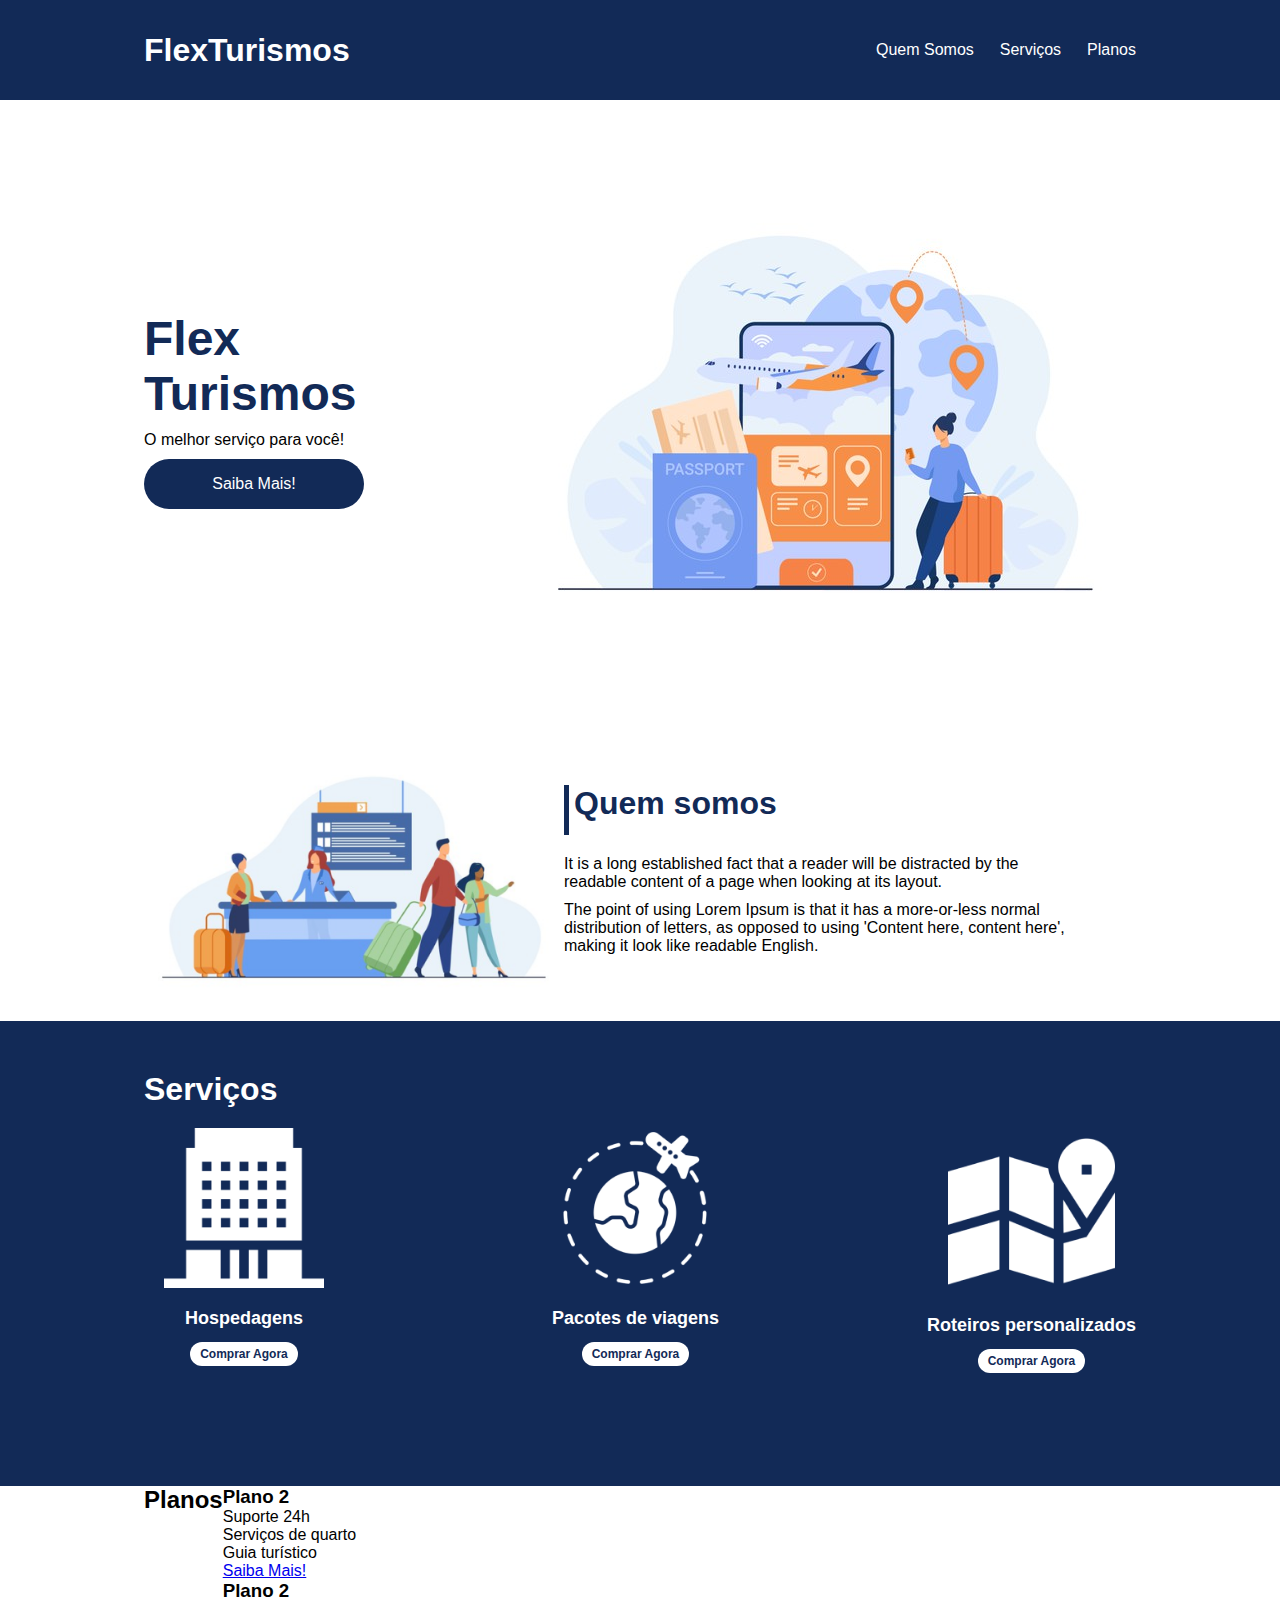
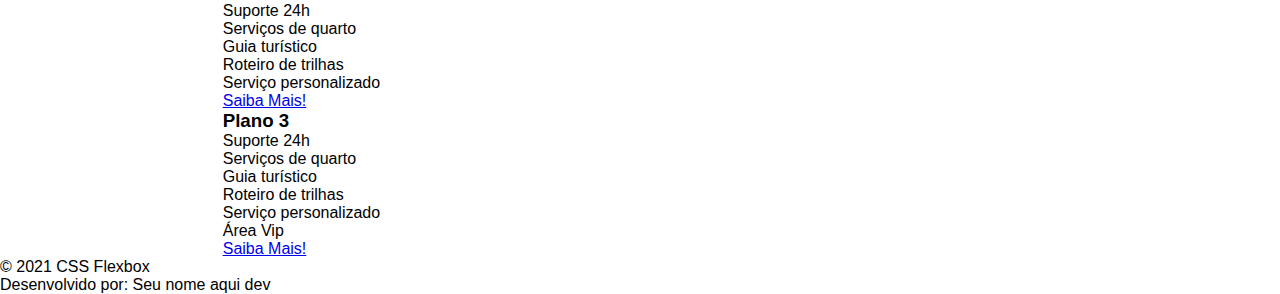
==== posicionando-elementos-com-flexbox-em-css/flex-projeto/index.html @ ca89fa36 "início da atividade prática flex-box" ====
<!DOCTYPE html>
<html lang="pt-br">
<head>
    <meta charset="UTF-8">
    <meta name="viewport" content="width=device-width, initial-scale=1.0">
    <title>Flex Turismos</title>
    <link rel="stylesheet" href="./style.css">
</head>
<body>
    <header>
        <div class="flex-container menu">
            <div><h1>FlexTurismos</h1></div>
            <ul class="list-itens">
                <li><a href="#quem-somos">Quem Somos</a></li>
                <li><a href="#servicos">Serviços</a></li>
                <li><a href="#planos">Planos</a></li>
        </div>
        </ul>
    </header>

    <div class="flex-container apresentacao">
        <div class="texto-apresentacao">
            <h1>Flex <br>Turismos</h1>
            <p>O melhor serviço para você!</p>
            <a href="">Saiba Mais!</a>
        </div>

        <div>
            <div><img src="./images/0-main.png" alt="banner de apresentação"></div>
        </div>
    </div>

    <div class="flex-container" id="quem-somos">
        <div>
            <h2>Quem somos</h2>
            <p>It is a long established fact that a reader will be distracted by the readable content of a page when looking at its layout. </p>
            <p>The point of using Lorem Ipsum is that it has a more-or-less normal distribution of letters, as opposed to using 'Content here, content here', making it look like readable English.</p>
        </div>

        <div>
            <img src="./images/1-quem-somos.png" alt="balcão de atendimento">
        </div>
    </div>

    <div class="container-externo">
        <div class="flex-container" id="servicos">
            <div>
                <h2>Serviços</h2>
            </div>

            <div class="list-servicos">
                <div class="item-servico">
                    <div><img src="./images/icon-2.png" alt="hospedagens"></div>
                    <p>Hospedagens</p>
                    <a href="#">Comprar Agora</a>
                </div>

                <div class="item-servico">
                    <div><img src="./images/icon-1.png" alt="pacote de viagens"></div>
                    <p>Pacotes de viagens</p>
                    <a href="#">Comprar Agora</a>
                </div>

                <div class="item-servico">
                    <div><img src="./images/icon-3.png" alt="roteiros personalizados"></div>
                    <p>Roteiros personalizados</p>
                    <a href="#">Comprar Agora</a>
                </div>

            </div>
        </div>
    </div>

    <div class="flex-container" id="planos">
        <div><h2>Planos</h2></div>

        <div class="list-planos">
            <div class="item-plano">
                <h3>Plano 2</h3>
                <ul>
                    <li>Suporte 24h</li>
                    <li>Serviços de quarto</li>
                    <li>Guia turístico</li>
                </ul>
                <a href="#">Saiba Mais!</a>
            </div>

            <div class="item-plano">
                <h3>Plano 2</h3>
                <ul>
                    <li>Suporte 24h</li>
                    <li>Serviços de quarto</li>
                    <li>Guia turístico</li>
                    <li>Roteiro de trilhas</li>
                    <li>Serviço personalizado</li>
                </ul>
                <a href="#">Saiba Mais!</a>
            </div>

            <div class="item-plano">
                <h3>Plano 3</h3>
                <ul>
                    <li>Suporte 24h</li>
                    <li>Serviços de quarto</li>
                    <li>Guia turístico</li>
                    <li>Roteiro de trilhas</li>
                    <li>Serviço personalizado</li>
                    <li>Área Vip</li>
                </ul>
                <a href="#">Saiba Mais!</a>
            </div>
        </div>
    </div>

    <footer>
        <p>&copy; 2021 CSS Flexbox</p>
        <p>Desenvolvido por: Seu nome aqui dev</p>
    </footer>
</body>
</html>
---- posicionando-elementos-com-flexbox-em-css/flex-projeto/style.css ----
*{
    margin: 0;
    padding: 0;
    font-family: 'Open Sans', sans-serif;
}

ul{
    list-style: none;
    margin: 0;
    padding: 0;
}

ul li a{
    text-decoration: none;
}

div img{
    display: block;
    width: 100%;
}

.flex-container{
    display: flex;
    max-width: 992px;
    margin: auto;
    width: 100%;
}

header{
    background-color: #122A57;
    height: 100px;
    display: flex;
    align-items: center;
    color: #fff;
}

header .list-itens{
    display: flex;
    max-width: 260px;
    width: 100%;
    justify-content: space-between;
    align-items: center;
}

.list-itens li a{
    color: #fff;
}

header .menu{
    justify-content: space-between;
}

.apresentacao{
    height: 70vh;
    align-items: center;
    justify-content: space-between;
}

.texto-apresentacao{
    min-height: 200px;
}

.texto-apresentacao h1{
    color: #122A57;
    font-size: 48px;
    margin-bottom: 10px;
}

.texto-apresentacao a{
    background-color: #122A57;
    color: #fff;
    text-align: center;
    border-radius: 30px;
    width: 220px;
    display: block;
    text-decoration: none;
    height: 50px;
    line-height: 50px;
    margin-top: 10px;
    margin-bottom: 10px;
}

#quem-somos{
    flex-direction: row-reverse;
    align-items: center;
    justify-content: space-between;
}

#quem-somos h2{
    font-size: 32px;
    color: #122A57;
    display: flex;
    margin-bottom: 20px;
}

#quem-somos h2::before{
    content: "";
    height: 50px;
    width: 5px;
    margin-right: 5px;
    background-color: #122A57;
    position: relative;
}

#quem-somos p{
    margin-bottom: 10px;
    width: 90%;
}

#quem-somos img{
    min-width: 420px;
}

.container-externo{
    background-color: #122A57;
    width: 100%;
}

#servicos{
    flex-direction: column;
    padding: 100px 0;
    padding-top: 50px;
    padding-bottom: 100px;
}

#servicos h2{
    color: #fff;
    font-size: 32px;
    margin-bottom: 20px;
}

.list-servicos{
    display: flex;
    justify-content: space-between;
}

.list-servicos .item-servico{
    text-align: center;
}

.item-servico a{
    width: 220px;
    background-color: #fff;
    border-radius: 30px;
    height: 50px;
    text-align: center;
    margin-top: 20px;
    line-height: 50px;
    padding: 5px 10px;
    text-decoration: none;
    color: #122A57;
    font-size: 12px;
    font-weight: 700;
}

.item-servico p{
    font-weight: 700;
    font-size: 18px;
    color: #fff;
    margin-top: 20px;
}

.item-servico img{
    width: 80%;
    margin: auto;
}
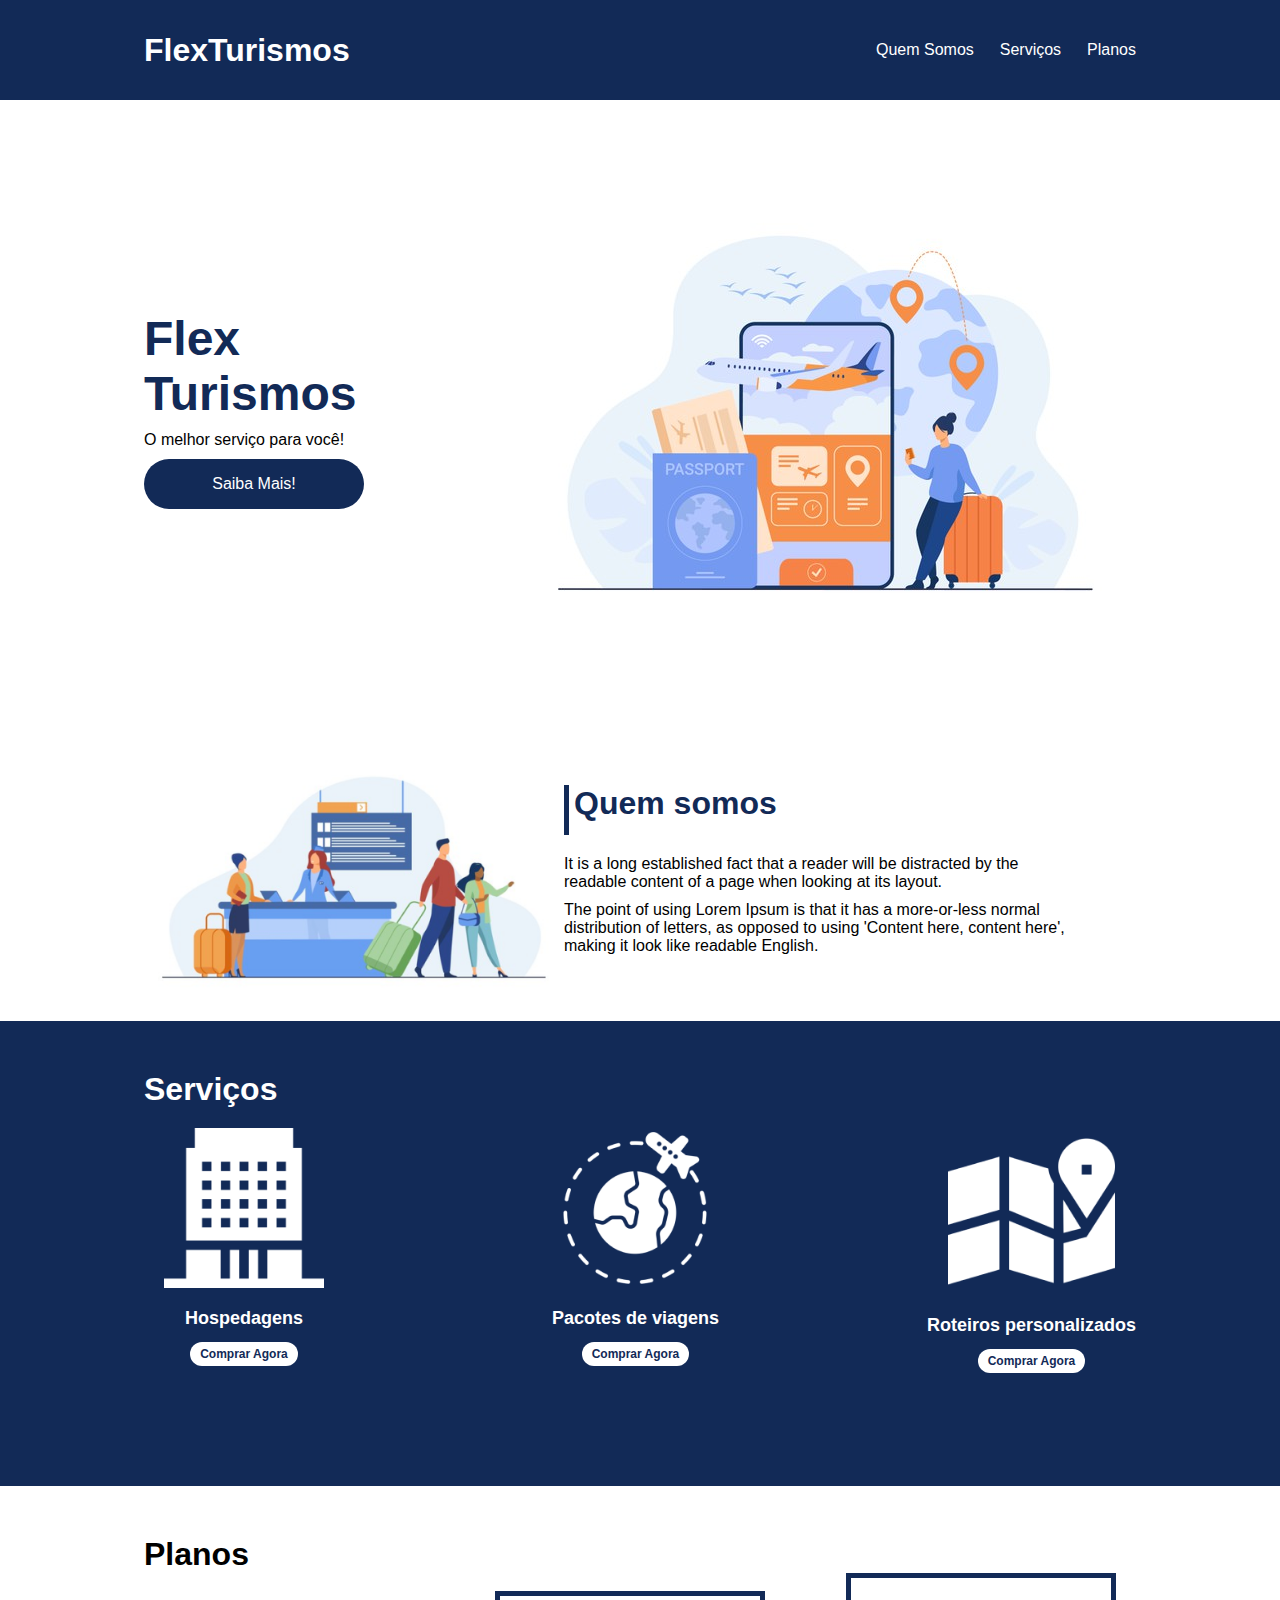
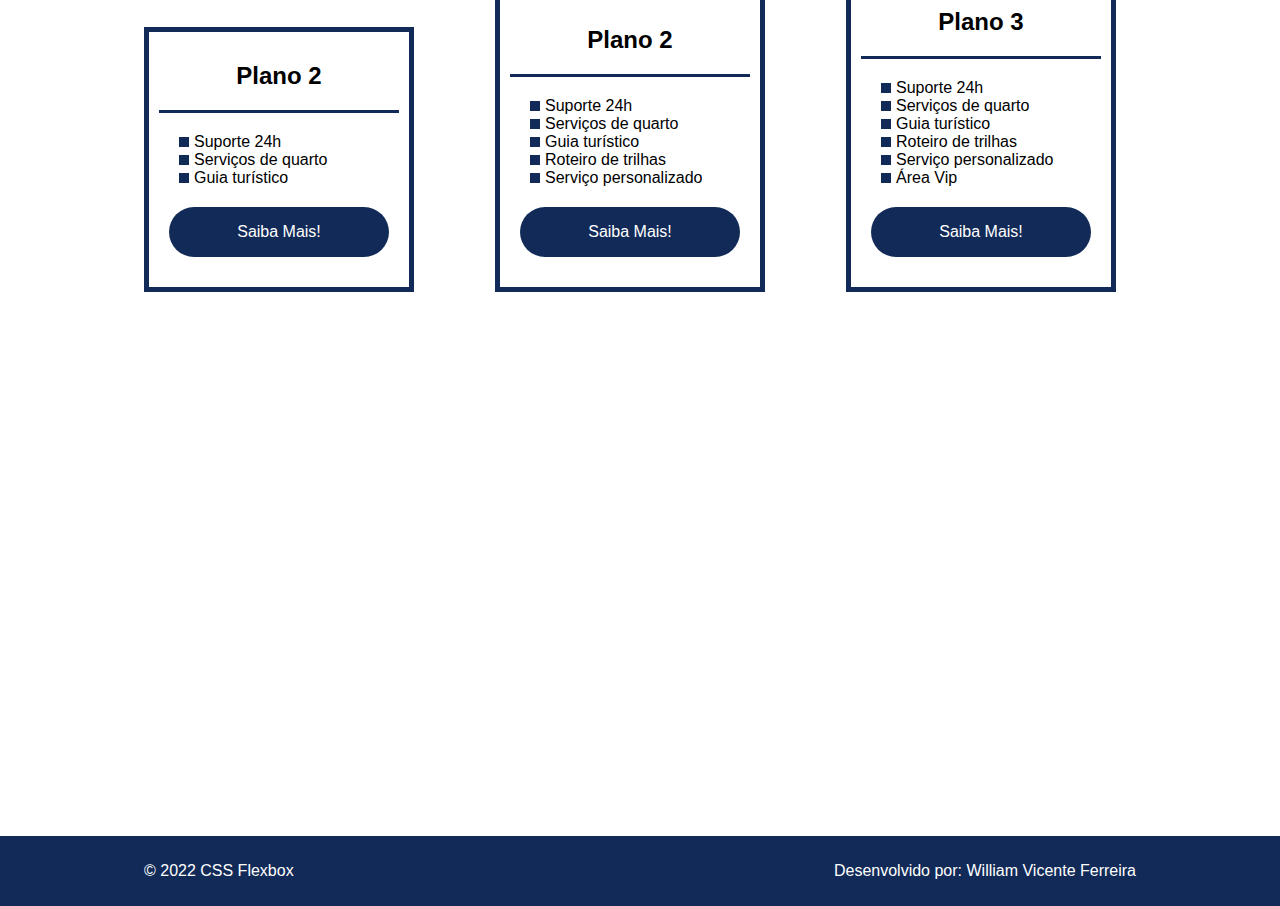
==== commit 4a3a8033: "finalização do curso flex box" ====
--- a/posicionando-elementos-com-flexbox-em-css/flex-projeto/index.html
+++ b/posicionando-elementos-com-flexbox-em-css/flex-projeto/index.html
@@ -22,7 +22,7 @@
         <div class="texto-apresentacao">
             <h1>Flex <br>Turismos</h1>
             <p>O melhor serviço para você!</p>
-            <a href="">Saiba Mais!</a>
+            <a href="" class="btn">Saiba Mais!</a>
         </div>
 
         <div>
@@ -72,6 +72,7 @@
     </div>
 
     <div class="flex-container" id="planos">
+
         <div><h2>Planos</h2></div>
 
         <div class="list-planos">
@@ -82,7 +83,7 @@
                     <li>Serviços de quarto</li>
                     <li>Guia turístico</li>
                 </ul>
-                <a href="#">Saiba Mais!</a>
+                <a href="#" class="btn">Saiba Mais!</a>
             </div>
 
             <div class="item-plano">
@@ -94,7 +95,7 @@
                     <li>Roteiro de trilhas</li>
                     <li>Serviço personalizado</li>
                 </ul>
-                <a href="#">Saiba Mais!</a>
+                <a href="#" class="btn">Saiba Mais!</a>
             </div>
 
             <div class="item-plano">
@@ -107,14 +108,17 @@
                     <li>Serviço personalizado</li>
                     <li>Área Vip</li>
                 </ul>
-                <a href="#">Saiba Mais!</a>
+                <a href="#" class="btn">Saiba Mais!</a>
             </div>
         </div>
     </div>
 
     <footer>
-        <p>&copy; 2021 CSS Flexbox</p>
-        <p>Desenvolvido por: Seu nome aqui dev</p>
+        <div class="flex-container footer">
+            <p>&copy; 2022 CSS Flexbox</p>
+            <p>Desenvolvido por: William Vicente Ferreira</p>
+        </div>
+        
     </footer>
 </body>
 </html>--- a/posicionando-elementos-com-flexbox-em-css/flex-projeto/style.css
+++ b/posicionando-elementos-com-flexbox-em-css/flex-projeto/style.css
@@ -24,6 +24,7 @@
     max-width: 992px;
     margin: auto;
     width: 100%;
+    min-width: 320px;
 }
 
 header{
@@ -56,7 +57,7 @@
     justify-content: space-between;
 }
 
-.texto-apresentacao{
+.apresentacao .texto-apresentacao{
     min-height: 200px;
 }
 
@@ -66,7 +67,7 @@
     margin-bottom: 10px;
 }
 
-.texto-apresentacao a{
+.btn{
     background-color: #122A57;
     color: #fff;
     text-align: center;
@@ -163,4 +164,129 @@
 .item-servico img{
     width: 80%;
     margin: auto;
+}
+
+#planos{
+    flex-direction: column;
+    min-height: 100vh;
+    padding-top: 50px;
+}
+
+#planos h2{
+    font-size: 32px;
+}
+
+.list-planos{
+    display: flex;
+    align-items: flex-end;
+    justify-content: space-between;
+}
+
+.item-plano{
+    flex: 1;
+    border: 5px solid #122A57;
+    margin-right: 20px;
+    padding: 10px;
+    max-width: 240px;
+}
+
+.item-plano .btn{
+    margin: auto;
+    margin-bottom: 20px;
+}
+
+.item-plano h3{
+    font-size: 24px;
+    display: flex;
+    flex-direction: column;
+    text-align: center;
+    margin-top: 20px;
+}
+
+.item-plano h3::after{
+    content: "";
+    background-color: #122A57;
+    width: 100%;
+    height: 3px;
+    margin-top: 20px;
+    margin-bottom: 10px;
+}
+
+.item-plano ul{
+    padding: 10px 20px;
+    display: flex;
+    flex-direction: column;
+    margin-bottom: 10px;
+}
+
+.item-plano ul li{
+    display: flex;
+    flex-wrap: nowrap;
+    align-items: center;
+}
+
+.item-plano ul li::before{
+    content: "";
+    width: 10px;
+    height: 10px;
+    background-color: #122A57;
+    margin-right: 5px;
+}
+
+footer{
+    background-color: #122A57;
+    height: 70px;
+    display: flex;
+    align-items: center;
+}
+
+footer .footer{
+    justify-content: space-between;
+    color: #fff;
+}
+
+/*mobile*/
+@media(max-width: 992px){
+    .flex-container{
+        flex-direction: column;
+    }
+
+    .apresentacao{
+        flex-direction: column-reverse;
+    }
+
+    .apresentacao .texto-apresentacao{
+        width: 100%;
+    }
+
+    #quem-somos{
+        flex-direction: column-reverse;
+    }
+
+    #quem-somos img{
+        min-width: 320px;
+        margin: auto;
+    }
+
+    .list-servicos{
+        flex-direction: column;
+    }
+
+    .item-servico img{
+        width: 50%;
+        margin: auto;
+    }
+
+    .list-planos{
+        flex-direction: column;
+        align-items: flex-start;
+        margin-bottom: 20px;
+    }
+
+    .list-planos .item-plano{
+        max-width: 90%;
+        margin: auto;
+        width: 100%;
+        margin-bottom: 20px;
+    }
 }